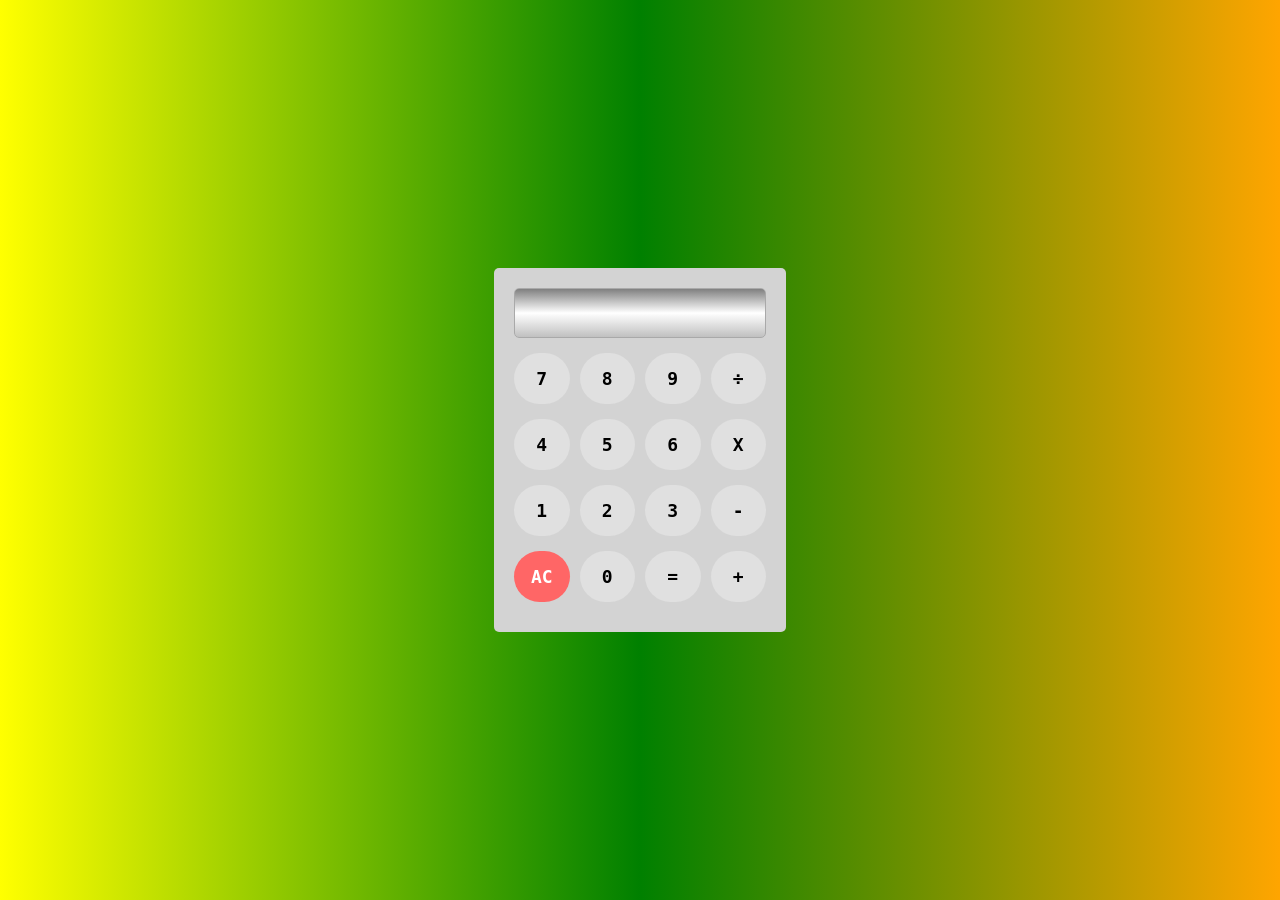
==== Calculator/index.html @ 41bb2156 "First Commit" ====
<!DOCTYPE html>
<html lang="en">
    <head>
        <meta charset="UTF-8">
        <meta name="viewport" content="width=device-width, initial-scale=1.0">
        <title>Calculator</title>
        <link rel="stylesheet" href="CSS/styles.css">
        <script src="JavaScript/app.js" defer></script>
    </head>
    <body>
        <div class="container">
            <input type="text" id="inputText" readonly>
            <div class="calculatorButtons">
                <button class="calculatorButton">7</button>
                <button class="calculatorButton">8</button>
                <button class="calculatorButton">9</button>
                <button class="calculatorButton">÷</button>
                <button class="calculatorButton">4</button>
                <button class="calculatorButton">5</button>
                <button class="calculatorButton">6</button>
                <button class="calculatorButton">X</button>
                <button class="calculatorButton">1</button>
                <button class="calculatorButton">2</button>
                <button class="calculatorButton">3</button>
                <button class="calculatorButton">-</button>
                <button class="calculatorButton" id="clearButton">AC</button>
                <button class="calculatorButton">0</button>
                <button class="calculatorButton" id="equalsButton">=</button>
                <button class="calculatorButton">+</button>
            </div>
        </div>
    </body>
</html>
---- Calculator/CSS/styles.css ----
* {
    box-sizing: border-box;
}

body {
    font-family: Arial, sans-serif;
    background-color: #f4f4f4;
    margin: 0;
    padding: 0;
    display: flex;
    justify-content: center;
    align-items: center;
    min-height: 100vh;
    background-image: linear-gradient(to right, yellow, green, orange);
}

.container {
    background-color: lightgray;
    padding: 20px;
    border-radius: 5px;
    display: flex;
    flex-direction: column;
    align-items: center;
}

.calculatorButtons {
    display: grid;
    grid-template-columns: repeat(4, 1fr);
    padding: 10px 0;
    gap: 10px;
    width: 100%;
}

#inputText {
    width: 100%;
    padding: 10px;
    border: 1px solid darkgray;
    border-radius: 5px;
    height: 50px;
    font-size: 18px;
    font-family: monospace;
    font-weight: bold;
    background-image: linear-gradient(to bottom, gray, white, silver);
}

#inputText:focus {
    outline: none;
    border-color: darkslateblue;
    box-shadow: 0 0 5px rgba(0, 123, 255, 0.5);
}

.calculatorButton {
    padding: 15px ;
    font-size: 18px;
    font-family: monospace;
    border: none;
    border-radius: 5px;
    background-color: #e0e0e0;
    cursor: pointer;
    font-weight: bold;
    width: 100%;
    border-radius: 50px;
    margin: 5px 1px 0px 0px;
}

#clearButton {
    background-color: #ff6666;
    color: white;
}
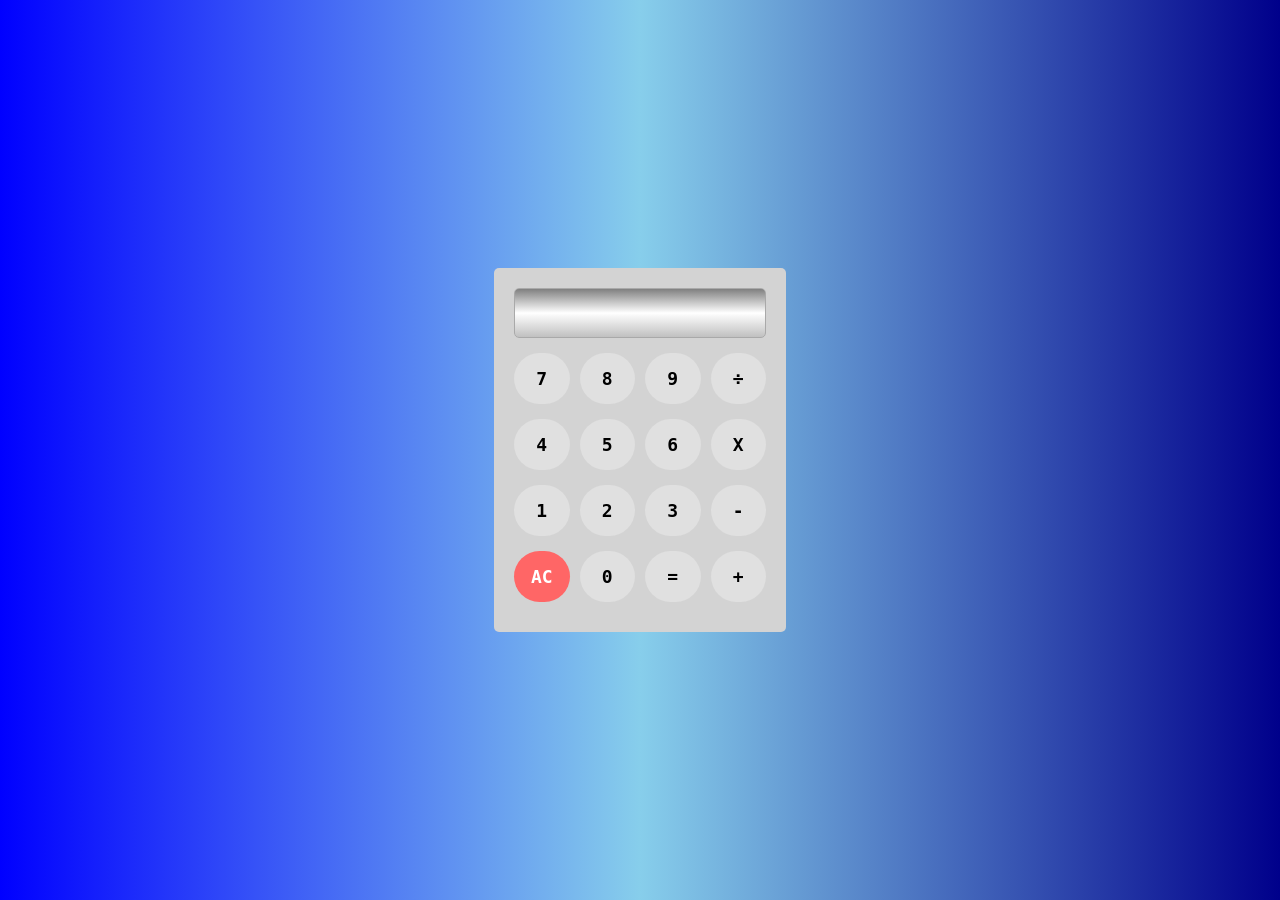
==== commit 8392daa2: "Made some changes to the Calculator App and added Task Manager" ====
--- a/Calculator/index.html
+++ b/Calculator/index.html
@@ -1,3 +1,4 @@
+<!--This is my first project-->
 <!DOCTYPE html>
 <html lang="en">
     <head>
--- a/Calculator/CSS/styles.css
+++ b/Calculator/CSS/styles.css
@@ -11,7 +11,7 @@
     justify-content: center;
     align-items: center;
     min-height: 100vh;
-    background-image: linear-gradient(to right, yellow, green, orange);
+    background-image: linear-gradient(to right, blue, skyblue, darkblue);
 }
 
 .container {
